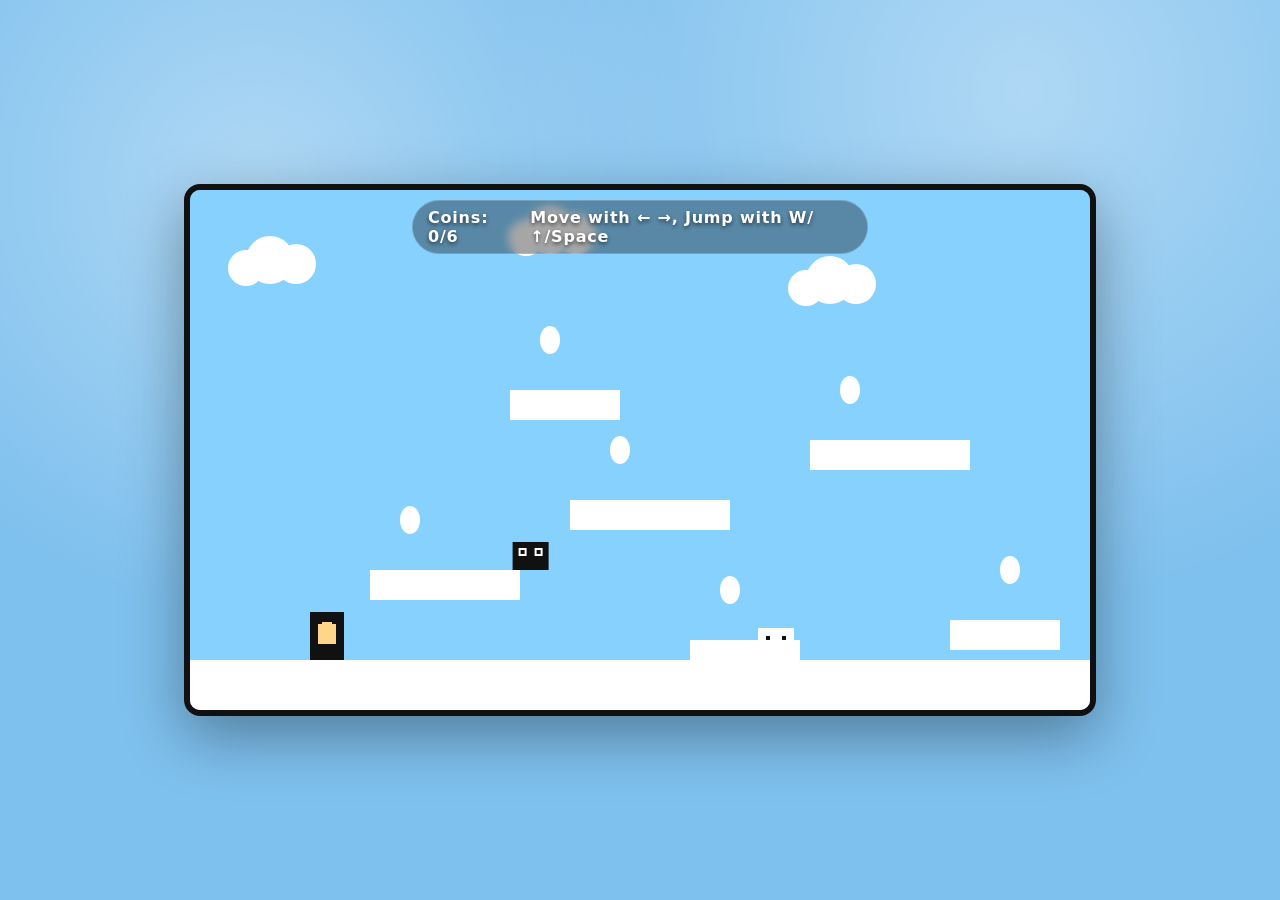
==== index.html @ 92fc93e7 "Add instructions for running platformer" ====
<!DOCTYPE html>
<html lang="en">
<head>
  <meta charset="UTF-8" />
  <meta name="viewport" content="width=device-width, initial-scale=1.0" />
  <title>Mini Mario Platformer</title>
  <style>
    :root {
      color-scheme: light dark;
      --sky: #7ec0ee;
      --ground: #8b5a2b;
      --grass: #70b62c;
      --brick: #c96a32;
      --coin: gold;
      --enemy: #c0392b;
      --player: #e67e22;
    }

    body {
      margin: 0;
      display: flex;
      align-items: center;
      justify-content: center;
      min-height: 100vh;
      background: radial-gradient(circle at 20% 20%, #ffffff60, transparent 35%),
        radial-gradient(circle at 80% 10%, #ffffff60, transparent 40%),
        var(--sky);
      font-family: "Segoe UI", system-ui, sans-serif;
      color: #1c1c1c;
    }

    #frame {
      box-shadow: 0 20px 60px rgba(0, 0, 0, 0.35);
      border: 6px solid #111;
      border-radius: 16px;
      overflow: hidden;
      background: linear-gradient(#7ec0ee 60%, #c5e9ff 100%);
    }

    canvas {
      display: block;
      background: transparent;
    }

    #hud {
      position: absolute;
      top: 16px;
      left: 50%;
      transform: translateX(-50%);
      display: flex;
      gap: 16px;
      background: rgba(0, 0, 0, 0.35);
      color: #fff;
      padding: 8px 16px;
      border-radius: 999px;
      font-weight: 700;
      letter-spacing: 0.05em;
      text-shadow: 0 2px 4px rgba(0, 0, 0, 0.6);
      backdrop-filter: blur(4px);
      box-shadow: inset 0 0 0 1px rgba(255, 255, 255, 0.2);
    }

    #wrapper {
      position: relative;
    }
  </style>
</head>
<body>
  <div id="wrapper">
    <div id="hud">
      <div id="coins">Coins: 0</div>
      <div id="status">Move with ← →, Jump with W/↑/Space</div>
    </div>
    <div id="frame">
      <canvas id="game" width="900" height="520" aria-label="Mini Mario game"></canvas>
    </div>
  </div>

  <script>
    const canvas = document.getElementById("game");
    const ctx = canvas.getContext("2d");
    const hudCoins = document.getElementById("coins");
    const hudStatus = document.getElementById("status");

    const GRAVITY = 0.5;
    const FRICTION = 0.8;
    const MOVE_SPEED = 0.7;
    const MAX_X_SPEED = 5;
    const JUMP_FORCE = 11;

    const keys = new Set();
    let gameOver = false;
    let victory = false;

    const player = {
      w: 34,
      h: 48,
      x: 120,
      y: 0,
      vx: 0,
      vy: 0,
      onGround: false,
    };

    function createLevel() {
      const platforms = [
        { x: 0, y: canvas.height - 50, w: canvas.width, h: 80, type: "ground" },
        { x: 180, y: 380, w: 150, h: 30, type: "platform" },
        { x: 380, y: 310, w: 160, h: 30, type: "platform" },
        { x: 620, y: 250, w: 160, h: 30, type: "platform" },
        { x: 760, y: 430, w: 110, h: 30, type: "platform" },
        { x: 500, y: 450, w: 110, h: 30, type: "platform" },
        { x: 320, y: 200, w: 110, h: 30, type: "platform" },
      ];

      const coins = [
        { x: 220, y: 330, r: 10, taken: false },
        { x: 430, y: 260, r: 10, taken: false },
        { x: 660, y: 200, r: 10, taken: false },
        { x: 820, y: 380, r: 10, taken: false },
        { x: 360, y: 150, r: 10, taken: false },
        { x: 540, y: 400, r: 10, taken: false },
      ];

      const enemies = [
        { x: 520, y: canvas.height - 82, w: 36, h: 28, vx: 1.2, range: [500, 720], alive: true },
        { x: 360, y: 352, w: 36, h: 28, vx: -1.1, range: [320, 470], alive: true },
      ];

      return { platforms, coins, enemies };
    }

    let level = createLevel();

    function resetPlayer() {
      player.x = 120;
      player.y = 120;
      player.vx = 0;
      player.vy = 0;
      player.onGround = false;
    }

    function resetGame() {
      level = createLevel();
      gameOver = false;
      victory = false;
      hudStatus.textContent = "Move with ← →, Jump with W/↑/Space";
      resetPlayer();
      updateCoins();
    }

    function updateCoins() {
      const collected = level.coins.filter((c) => c.taken).length;
      hudCoins.textContent = `Coins: ${collected}/${level.coins.length}`;
      if (collected === level.coins.length && !victory) {
        victory = true;
        hudStatus.textContent = "You collected all coins! Press Enter to replay.";
        gameOver = true;
      }
    }

    function rectsOverlap(a, b) {
      return a.x < b.x + b.w && a.x + a.w > b.x && a.y < b.y + b.h && a.y + a.h > b.y;
    }

    function handleInput() {
      if (gameOver) return;

      if (keys.has("ArrowLeft") || keys.has("a")) {
        player.vx -= MOVE_SPEED;
      }
      if (keys.has("ArrowRight") || keys.has("d")) {
        player.vx += MOVE_SPEED;
      }
      if ((keys.has("ArrowUp") || keys.has("w") || keys.has(" ")) && player.onGround) {
        player.vy = -JUMP_FORCE;
        player.onGround = false;
      }
    }

    function applyPhysics() {
      player.vx = Math.max(-MAX_X_SPEED, Math.min(MAX_X_SPEED, player.vx));
      player.vy += GRAVITY;

      let newX = player.x + player.vx;
      let newY = player.y + player.vy;

      player.onGround = false;

      // Horizontal collisions
      for (const plat of level.platforms) {
        if (newY + player.h > plat.y && newY < plat.y + plat.h) {
          if (player.vx > 0 && player.x + player.w <= plat.x && newX + player.w > plat.x) {
            newX = plat.x - player.w;
            player.vx = 0;
          }
          if (player.vx < 0 && player.x >= plat.x + plat.w && newX < plat.x + plat.w) {
            newX = plat.x + plat.w;
            player.vx = 0;
          }
        }
      }

      player.x = newX;

      // Vertical collisions
      for (const plat of level.platforms) {
        if (newX + player.w > plat.x && newX < plat.x + plat.w) {
          if (player.vy > 0 && player.y + player.h <= plat.y && newY + player.h > plat.y) {
            newY = plat.y - player.h;
            player.vy = 0;
            player.onGround = true;
          }
          if (player.vy < 0 && player.y >= plat.y + plat.h && newY < plat.y + plat.h) {
            newY = plat.y + plat.h;
            player.vy = 0.5;
          }
        }
      }

      player.y = newY;

      if (player.onGround) {
        player.vx *= FRICTION;
        if (Math.abs(player.vx) < 0.05) player.vx = 0;
      }

      // Death from falling
      if (player.y > canvas.height + 200) {
        endGame("You fell! Press Enter to restart.");
      }
    }

    function updateCoinsAndEnemies() {
      for (const coin of level.coins) {
        if (coin.taken) continue;
        const coinBox = { x: coin.x - coin.r, y: coin.y - coin.r, w: coin.r * 2, h: coin.r * 2 };
        if (rectsOverlap(player, coinBox)) {
          coin.taken = true;
          updateCoins();
        }
      }

      for (const enemy of level.enemies) {
        if (!enemy.alive) continue;
        enemy.x += enemy.vx;
        if (enemy.x < enemy.range[0] || enemy.x + enemy.w > enemy.range[1]) {
          enemy.vx *= -1;
        }

        const enemyBox = { x: enemy.x, y: enemy.y, w: enemy.w, h: enemy.h };
        if (rectsOverlap(player, enemyBox)) {
          if (player.vy > 1 && player.y + player.h - enemy.y < 14) {
            enemy.alive = false;
            player.vy = -9;
          } else {
            endGame("Stomped by a Goomba! Press Enter to restart.");
          }
        }
      }
    }

    function endGame(message) {
      if (!gameOver) {
        gameOver = true;
        hudStatus.textContent = message;
      }
    }

    function drawBackground() {
      ctx.fillStyle = "#87d1ff";
      ctx.fillRect(0, 0, canvas.width, canvas.height);

      // Clouds
      const clouds = [
        { x: 80, y: 70 },
        { x: 360, y: 40 },
        { x: 640, y: 90 },
      ];
      ctx.fillStyle = "#fff";
      clouds.forEach(({ x, y }) => {
        ctx.beginPath();
        ctx.arc(x, y, 24, 0, Math.PI * 2);
        ctx.arc(x + 26, y + 4, 20, 0, Math.PI * 2);
        ctx.arc(x - 24, y + 8, 18, 0, Math.PI * 2);
        ctx.fill();
      });
    }

    function drawPlatforms() {
      level.platforms.forEach((p) => {
        ctx.fillStyle = p.type === "ground" ? "var(--ground)" : "var(--brick)";
        ctx.fillRect(p.x, p.y, p.w, p.h);
        if (p.type === "ground") {
          ctx.fillStyle = "var(--grass)";
          ctx.fillRect(p.x, p.y, p.w, 12);
        }
      });
    }

    function drawCoins() {
      level.coins.forEach((c) => {
        if (c.taken) return;
        ctx.fillStyle = "var(--coin)";
        ctx.beginPath();
        ctx.ellipse(c.x, c.y, c.r, c.r * 1.4, 0, 0, Math.PI * 2);
        ctx.fill();
        ctx.strokeStyle = "#fefefe";
        ctx.lineWidth = 2;
        ctx.beginPath();
        ctx.arc(c.x, c.y, c.r * 0.5, 0, Math.PI * 2);
        ctx.stroke();
      });
    }

    function drawEnemies() {
      level.enemies.forEach((e) => {
        if (!e.alive) return;
        ctx.fillStyle = "var(--enemy)";
        ctx.fillRect(e.x, e.y, e.w, e.h);
        ctx.fillStyle = "#fff";
        ctx.fillRect(e.x + 6, e.y + 6, 8, 8);
        ctx.fillRect(e.x + e.w - 14, e.y + 6, 8, 8);
        ctx.fillStyle = "#111";
        ctx.fillRect(e.x + 8, e.y + 8, 4, 4);
        ctx.fillRect(e.x + e.w - 12, e.y + 8, 4, 4);
      });
    }

    function drawPlayer() {
      ctx.fillStyle = "var(--player)";
      ctx.fillRect(player.x, player.y, player.w, player.h);
      ctx.fillStyle = "#ffd58a";
      ctx.fillRect(player.x + 8, player.y + 10, player.w - 16, player.h - 26);
      ctx.fillStyle = "#111";
      ctx.fillRect(player.x + 6, player.y + 6, 6, 6);
      ctx.fillRect(player.x + player.w - 12, player.y + 6, 6, 6);
      ctx.fillRect(player.x + 10, player.y + player.h - 8, player.w - 20, 6);
    }

    function drawGame() {
      drawBackground();
      drawPlatforms();
      drawCoins();
      drawEnemies();
      drawPlayer();

      if (gameOver) {
        ctx.fillStyle = "rgba(0, 0, 0, 0.65)";
        ctx.fillRect(0, 0, canvas.width, canvas.height);
        ctx.fillStyle = "#fff";
        ctx.font = "32px 'Press Start 2P', 'Segoe UI', sans-serif";
        ctx.textAlign = "center";
        ctx.fillText(victory ? "You win!" : "Game Over", canvas.width / 2, canvas.height / 2 - 10);
        ctx.font = "20px 'Segoe UI', sans-serif";
        ctx.fillText("Press Enter to restart", canvas.width / 2, canvas.height / 2 + 24);
      }
    }

    function update() {
      handleInput();
      applyPhysics();
      updateCoinsAndEnemies();
      drawGame();
      requestAnimationFrame(update);
    }

    function bindControls() {
      window.addEventListener("keydown", (e) => {
        keys.add(e.key);
        if (e.key === "Enter" && gameOver) {
          resetGame();
        }
      });
      window.addEventListener("keyup", (e) => keys.delete(e.key));
    }

    // Initialize
    bindControls();
    resetGame();
    requestAnimationFrame(update);
  </script>
</body>
</html>
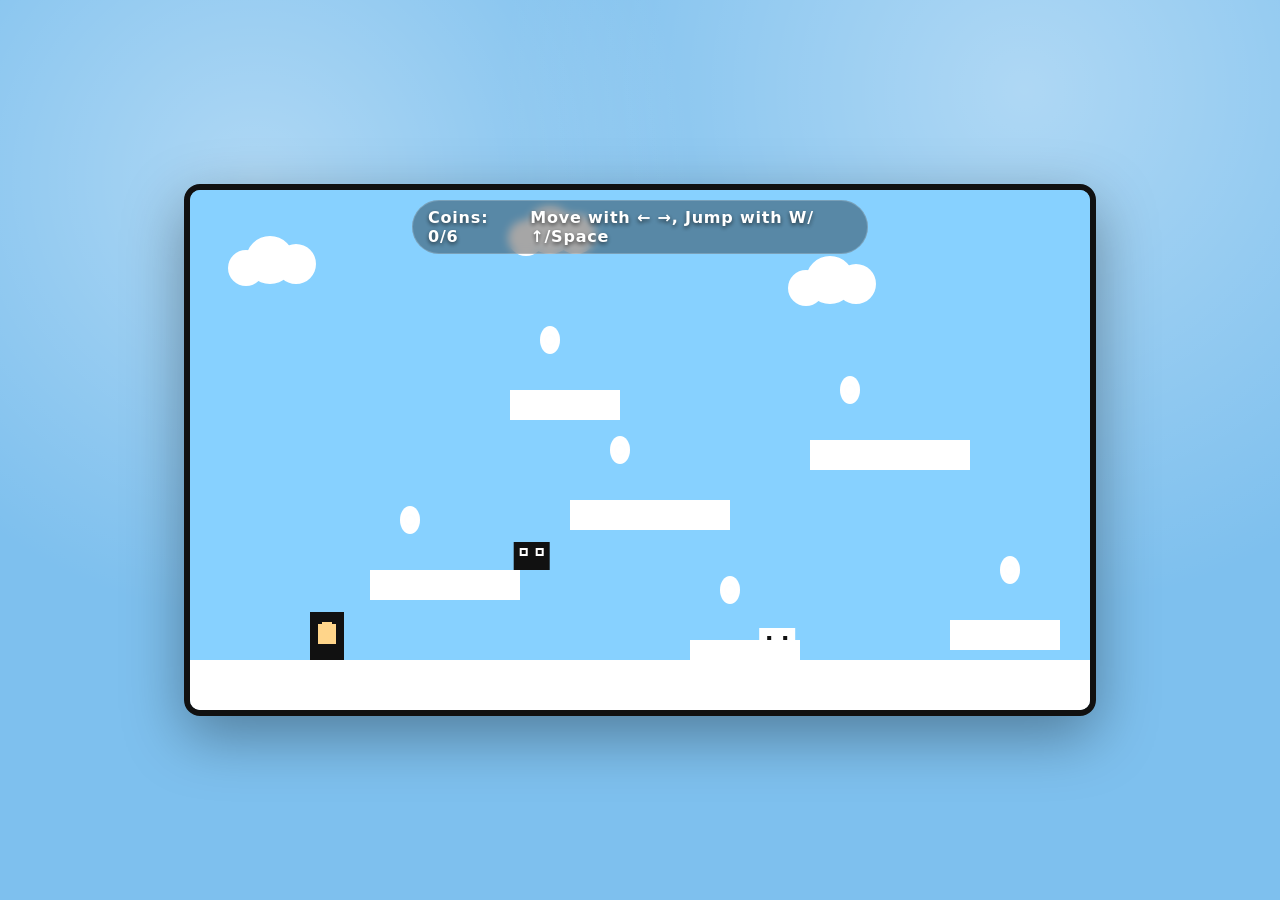
==== commit 1499e038: "Add automatic respawn after death" ====
--- a/index.html
+++ b/index.html
@@ -91,6 +91,9 @@
     const keys = new Set();
     let gameOver = false;
     let victory = false;
+    let respawnTimeout = null;
+    let overlayText = "";
+    let overlaySubtext = "";
 
     const player = {
       w: 34,
@@ -141,9 +144,15 @@
     }
 
     function resetGame() {
+      if (respawnTimeout) {
+        clearTimeout(respawnTimeout);
+        respawnTimeout = null;
+      }
       level = createLevel();
       gameOver = false;
       victory = false;
+      overlayText = "";
+      overlaySubtext = "";
       hudStatus.textContent = "Move with ← →, Jump with W/↑/Space";
       resetPlayer();
       updateCoins();
@@ -155,6 +164,8 @@
       if (collected === level.coins.length && !victory) {
         victory = true;
         hudStatus.textContent = "You collected all coins! Press Enter to replay.";
+        overlayText = "You win!";
+        overlaySubtext = "Press Enter to restart";
         gameOver = true;
       }
     }
@@ -227,7 +238,7 @@
 
       // Death from falling
       if (player.y > canvas.height + 200) {
-        endGame("You fell! Press Enter to restart.");
+        endGame("You fell! Respawning...", { autoRestart: true });
       }
     }
 
@@ -254,16 +265,26 @@
             enemy.alive = false;
             player.vy = -9;
           } else {
-            endGame("Stomped by a Goomba! Press Enter to restart.");
+            endGame("Stomped by a Goomba! Respawning...", { autoRestart: true });
           }
         }
       }
     }
 
-    function endGame(message) {
+    function endGame(message, { autoRestart = false } = {}) {
       if (!gameOver) {
         gameOver = true;
         hudStatus.textContent = message;
+        overlayText = victory ? "You win!" : message;
+        overlaySubtext = autoRestart
+          ? "Respawning shortly..."
+          : "Press Enter to restart";
+
+        if (autoRestart) {
+          respawnTimeout = setTimeout(() => {
+            resetGame();
+          }, 1400);
+        }
       }
     }
 
@@ -351,9 +372,9 @@
         ctx.fillStyle = "#fff";
         ctx.font = "32px 'Press Start 2P', 'Segoe UI', sans-serif";
         ctx.textAlign = "center";
-        ctx.fillText(victory ? "You win!" : "Game Over", canvas.width / 2, canvas.height / 2 - 10);
+        ctx.fillText(overlayText || (victory ? "You win!" : "Game Over"), canvas.width / 2, canvas.height / 2 - 10);
         ctx.font = "20px 'Segoe UI', sans-serif";
-        ctx.fillText("Press Enter to restart", canvas.width / 2, canvas.height / 2 + 24);
+        ctx.fillText(overlaySubtext || "Press Enter to restart", canvas.width / 2, canvas.height / 2 + 24);
       }
     }
 
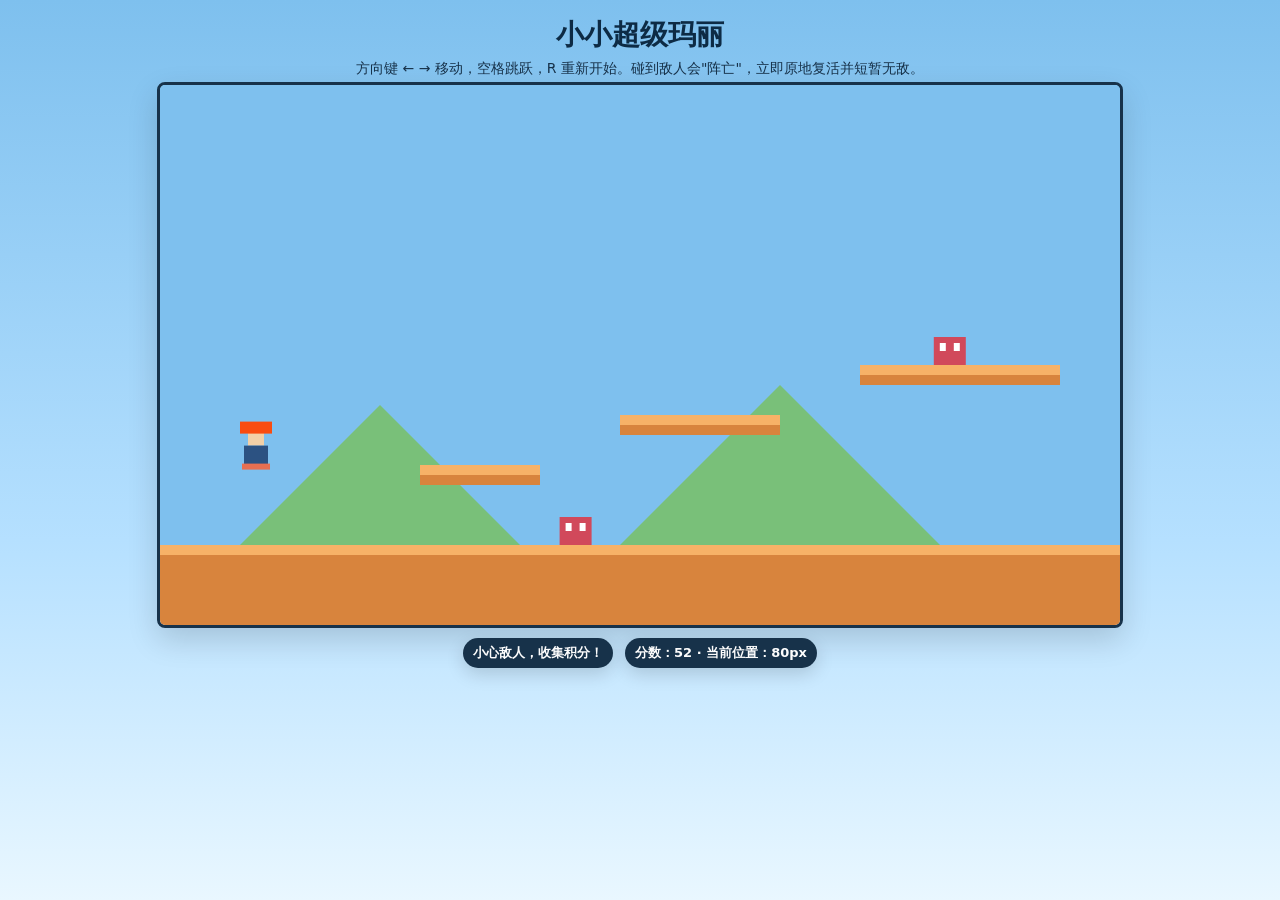
==== commit 8ef2dfe0: "Add playable Mario-style HTML game" ====
--- a/index.html
+++ b/index.html
@@ -1,405 +1,322 @@
 <!DOCTYPE html>
-<html lang="en">
+<html lang="zh-CN">
 <head>
   <meta charset="UTF-8" />
   <meta name="viewport" content="width=device-width, initial-scale=1.0" />
-  <title>Mini Mario Platformer</title>
+  <title>小小超级玛丽</title>
   <style>
-    :root {
-      color-scheme: light dark;
-      --sky: #7ec0ee;
-      --ground: #8b5a2b;
-      --grass: #70b62c;
-      --brick: #c96a32;
-      --coin: gold;
-      --enemy: #c0392b;
-      --player: #e67e22;
+    * {
+      box-sizing: border-box;
     }
 
     body {
       margin: 0;
       display: flex;
+      flex-direction: column;
       align-items: center;
-      justify-content: center;
+      background: linear-gradient(#7ec0ee 0%, #b5e0ff 60%, #e9f7ff 100%);
+      font-family: "Segoe UI", system-ui, -apple-system, sans-serif;
+      color: #0d2b45;
       min-height: 100vh;
-      background: radial-gradient(circle at 20% 20%, #ffffff60, transparent 35%),
-        radial-gradient(circle at 80% 10%, #ffffff60, transparent 40%),
-        var(--sky);
-      font-family: "Segoe UI", system-ui, sans-serif;
-      color: #1c1c1c;
-    }
-
-    #frame {
-      box-shadow: 0 20px 60px rgba(0, 0, 0, 0.35);
-      border: 6px solid #111;
-      border-radius: 16px;
-      overflow: hidden;
-      background: linear-gradient(#7ec0ee 60%, #c5e9ff 100%);
+      user-select: none;
+    }
+
+    header {
+      text-align: center;
+      padding: 16px 12px 4px;
+    }
+
+    h1 {
+      margin: 0;
+      font-size: 28px;
+    }
+
+    p {
+      margin: 6px 0 0;
+      font-size: 14px;
+      color: #17324a;
     }
 
     canvas {
-      display: block;
-      background: transparent;
-    }
-
-    #hud {
-      position: absolute;
-      top: 16px;
-      left: 50%;
-      transform: translateX(-50%);
+      border: 3px solid #17324a;
+      border-radius: 8px;
+      background: linear-gradient(#8ad5ff 0%, #b8ecff 60%, #d4f6ff 100%);
+      box-shadow: 0 12px 30px rgba(0, 0, 0, 0.15);
+      image-rendering: pixelated;
+    }
+
+    .hud {
+      margin-top: 10px;
       display: flex;
-      gap: 16px;
-      background: rgba(0, 0, 0, 0.35);
-      color: #fff;
-      padding: 8px 16px;
+      gap: 12px;
+      align-items: center;
+      font-weight: 600;
+    }
+
+    .pill {
+      background: #17324a;
+      color: #fdfdfd;
+      padding: 6px 10px;
       border-radius: 999px;
-      font-weight: 700;
-      letter-spacing: 0.05em;
-      text-shadow: 0 2px 4px rgba(0, 0, 0, 0.6);
-      backdrop-filter: blur(4px);
-      box-shadow: inset 0 0 0 1px rgba(255, 255, 255, 0.2);
-    }
-
-    #wrapper {
-      position: relative;
+      font-size: 13px;
+      box-shadow: 0 6px 18px rgba(0, 0, 0, 0.15);
     }
   </style>
 </head>
 <body>
-  <div id="wrapper">
-    <div id="hud">
-      <div id="coins">Coins: 0</div>
-      <div id="status">Move with ← →, Jump with W/↑/Space</div>
-    </div>
-    <div id="frame">
-      <canvas id="game" width="900" height="520" aria-label="Mini Mario game"></canvas>
-    </div>
+  <header>
+    <h1>小小超级玛丽</h1>
+    <p>方向键 ← → 移动，空格跳跃，R 重新开始。碰到敌人会"阵亡"，立即原地复活并短暂无敌。</p>
+  </header>
+  <canvas id="game" width="960" height="540"></canvas>
+  <div class="hud">
+    <span class="pill" id="status">准备冒险</span>
+    <span class="pill" id="stats">分数：0 · 关卡长度：无限循环</span>
   </div>
 
   <script>
     const canvas = document.getElementById("game");
     const ctx = canvas.getContext("2d");
-    const hudCoins = document.getElementById("coins");
-    const hudStatus = document.getElementById("status");
-
-    const GRAVITY = 0.5;
-    const FRICTION = 0.8;
-    const MOVE_SPEED = 0.7;
-    const MAX_X_SPEED = 5;
-    const JUMP_FORCE = 11;
-
-    const keys = new Set();
-    let gameOver = false;
-    let victory = false;
-    let respawnTimeout = null;
-    let overlayText = "";
-    let overlaySubtext = "";
+    const statusEl = document.getElementById("status");
+    const statsEl = document.getElementById("stats");
+
+    const keys = { left: false, right: false, jump: false, restart: false };
+    document.addEventListener("keydown", (e) => {
+      if (["ArrowLeft", "a", "A"].includes(e.key)) keys.left = true;
+      if (["ArrowRight", "d", "D"].includes(e.key)) keys.right = true;
+      if (e.code === "Space" || e.key === "w" || e.key === "W" || e.key === "ArrowUp") keys.jump = true;
+      if (e.key === "r" || e.key === "R") keys.restart = true;
+    });
+    document.addEventListener("keyup", (e) => {
+      if (["ArrowLeft", "a", "A"].includes(e.key)) keys.left = false;
+      if (["ArrowRight", "d", "D"].includes(e.key)) keys.right = false;
+      if (e.code === "Space" || e.key === "w" || e.key === "W" || e.key === "ArrowUp") keys.jump = false;
+      if (e.key === "r" || e.key === "R") keys.restart = false;
+    });
+
+    const GRAVITY = 0.6;
+    const FRICTION = 0.82;
+    const MOVE_SPEED = 4;
+    const JUMP_FORCE = 12.5;
+    const INVULNERABLE_TIME = 1200; // ms
 
     const player = {
-      w: 34,
+      x: 80,
+      y: 0,
+      w: 32,
       h: 48,
-      x: 120,
-      y: 0,
       vx: 0,
       vy: 0,
       onGround: false,
+      lastSafeX: 80,
+      lastSafeY: 0,
+      invulnerableUntil: 0,
+      score: 0,
     };
 
-    function createLevel() {
-      const platforms = [
-        { x: 0, y: canvas.height - 50, w: canvas.width, h: 80, type: "ground" },
-        { x: 180, y: 380, w: 150, h: 30, type: "platform" },
-        { x: 380, y: 310, w: 160, h: 30, type: "platform" },
-        { x: 620, y: 250, w: 160, h: 30, type: "platform" },
-        { x: 760, y: 430, w: 110, h: 30, type: "platform" },
-        { x: 500, y: 450, w: 110, h: 30, type: "platform" },
-        { x: 320, y: 200, w: 110, h: 30, type: "platform" },
-      ];
-
-      const coins = [
-        { x: 220, y: 330, r: 10, taken: false },
-        { x: 430, y: 260, r: 10, taken: false },
-        { x: 660, y: 200, r: 10, taken: false },
-        { x: 820, y: 380, r: 10, taken: false },
-        { x: 360, y: 150, r: 10, taken: false },
-        { x: 540, y: 400, r: 10, taken: false },
-      ];
-
-      const enemies = [
-        { x: 520, y: canvas.height - 82, w: 36, h: 28, vx: 1.2, range: [500, 720], alive: true },
-        { x: 360, y: 352, w: 36, h: 28, vx: -1.1, range: [320, 470], alive: true },
-      ];
-
-      return { platforms, coins, enemies };
-    }
-
-    let level = createLevel();
-
-    function resetPlayer() {
-      player.x = 120;
-      player.y = 120;
+    const camera = { x: 0 };
+
+    const platforms = [
+      { x: 0, y: 460, w: 2000, h: 80 },
+      { x: 260, y: 380, w: 120, h: 20 },
+      { x: 460, y: 330, w: 160, h: 20 },
+      { x: 700, y: 280, w: 200, h: 20 },
+      { x: 980, y: 350, w: 180, h: 20 },
+      { x: 1280, y: 320, w: 140, h: 20 },
+      { x: 1520, y: 420, w: 120, h: 20 },
+    ];
+
+    const enemies = [
+      { x: 360, y: 432, w: 32, h: 28, vx: 1.2, range: [320, 520] },
+      { x: 820, y: 252, w: 32, h: 28, vx: -1.4, range: [700, 900] },
+      { x: 1360, y: 292, w: 32, h: 28, vx: 1.6, range: [1280, 1420] },
+    ];
+
+    function resetGame() {
+      player.x = 80;
+      player.y = 0;
       player.vx = 0;
       player.vy = 0;
-      player.onGround = false;
-    }
-
-    function resetGame() {
-      if (respawnTimeout) {
-        clearTimeout(respawnTimeout);
-        respawnTimeout = null;
-      }
-      level = createLevel();
-      gameOver = false;
-      victory = false;
-      overlayText = "";
-      overlaySubtext = "";
-      hudStatus.textContent = "Move with ← →, Jump with W/↑/Space";
-      resetPlayer();
-      updateCoins();
-    }
-
-    function updateCoins() {
-      const collected = level.coins.filter((c) => c.taken).length;
-      hudCoins.textContent = `Coins: ${collected}/${level.coins.length}`;
-      if (collected === level.coins.length && !victory) {
-        victory = true;
-        hudStatus.textContent = "You collected all coins! Press Enter to replay.";
-        overlayText = "You win!";
-        overlaySubtext = "Press Enter to restart";
-        gameOver = true;
-      }
-    }
-
-    function rectsOverlap(a, b) {
+      player.score = 0;
+      player.invulnerableUntil = 0;
+      camera.x = 0;
+      statusEl.textContent = "重新开始！前进，顶蘑菇！";
+    }
+
+    function rectsIntersect(a, b) {
       return a.x < b.x + b.w && a.x + a.w > b.x && a.y < b.y + b.h && a.y + a.h > b.y;
     }
 
-    function handleInput() {
-      if (gameOver) return;
-
-      if (keys.has("ArrowLeft") || keys.has("a")) {
-        player.vx -= MOVE_SPEED;
-      }
-      if (keys.has("ArrowRight") || keys.has("d")) {
-        player.vx += MOVE_SPEED;
-      }
-      if ((keys.has("ArrowUp") || keys.has("w") || keys.has(" ")) && player.onGround) {
+    function killPlayer(reason) {
+      const now = performance.now();
+      if (now < player.invulnerableUntil) return;
+
+      const deathX = player.x;
+      const deathY = player.y;
+      player.invulnerableUntil = now + INVULNERABLE_TIME;
+      statusEl.textContent = `阵亡（${reason}），原地复活！`;
+
+      // 原地复活：把角色放回死亡位置附近，并赋予短暂无敌，避免连环击中
+      player.x = deathX;
+      player.y = deathY - 6;
+      player.vx = 0;
+      player.vy = -2;
+    }
+
+    function update(dt) {
+      if (keys.restart) resetGame();
+
+      const now = performance.now();
+      const isInvul = now < player.invulnerableUntil;
+
+      // 输入
+      if (keys.left) player.vx = Math.max(player.vx - 0.6, -MOVE_SPEED);
+      if (keys.right) player.vx = Math.min(player.vx + 0.6, MOVE_SPEED);
+      if (!keys.left && !keys.right) player.vx *= FRICTION;
+
+      // 跳跃
+      if (keys.jump && player.onGround) {
         player.vy = -JUMP_FORCE;
         player.onGround = false;
       }
-    }
-
-    function applyPhysics() {
-      player.vx = Math.max(-MAX_X_SPEED, Math.min(MAX_X_SPEED, player.vx));
+
+      // 重力与移动
       player.vy += GRAVITY;
-
-      let newX = player.x + player.vx;
-      let newY = player.y + player.vy;
-
+      player.x += player.vx;
+
+      // 水平碰撞
+      for (const p of platforms) {
+        if (rectsIntersect(player, p)) {
+          if (player.vx > 0) player.x = p.x - player.w; // right hit
+          else if (player.vx < 0) player.x = p.x + p.w;
+          player.vx = 0;
+        }
+      }
+
+      // 垂直移动与碰撞
+      player.y += player.vy;
       player.onGround = false;
-
-      // Horizontal collisions
-      for (const plat of level.platforms) {
-        if (newY + player.h > plat.y && newY < plat.y + plat.h) {
-          if (player.vx > 0 && player.x + player.w <= plat.x && newX + player.w > plat.x) {
-            newX = plat.x - player.w;
-            player.vx = 0;
+      for (const p of platforms) {
+        if (rectsIntersect(player, p)) {
+          if (player.vy > 0) {
+            player.y = p.y - player.h;
+            player.onGround = true;
+            player.lastSafeX = player.x;
+            player.lastSafeY = player.y;
+          } else if (player.vy < 0) {
+            player.y = p.y + p.h;
           }
-          if (player.vx < 0 && player.x >= plat.x + plat.w && newX < plat.x + plat.w) {
-            newX = plat.x + plat.w;
-            player.vx = 0;
-          }
+          player.vy = 0;
         }
       }
 
-      player.x = newX;
-
-      // Vertical collisions
-      for (const plat of level.platforms) {
-        if (newX + player.w > plat.x && newX < plat.x + plat.w) {
-          if (player.vy > 0 && player.y + player.h <= plat.y && newY + player.h > plat.y) {
-            newY = plat.y - player.h;
-            player.vy = 0;
-            player.onGround = true;
-          }
-          if (player.vy < 0 && player.y >= plat.y + plat.h && newY < plat.y + plat.h) {
-            newY = plat.y + plat.h;
-            player.vy = 0.5;
-          }
+      // 敌人移动与碰撞
+      for (const e of enemies) {
+        e.x += e.vx;
+        if (e.x < e.range[0] || e.x + e.w > e.range[1]) {
+          e.vx *= -1;
         }
-      }
-
-      player.y = newY;
-
-      if (player.onGround) {
-        player.vx *= FRICTION;
-        if (Math.abs(player.vx) < 0.05) player.vx = 0;
-      }
-
-      // Death from falling
+        if (rectsIntersect(player, e) && !isInvul) {
+          killPlayer("被敌人撞到");
+        }
+      }
+
+      // 掉出地图
       if (player.y > canvas.height + 200) {
-        endGame("You fell! Respawning...", { autoRestart: true });
-      }
-    }
-
-    function updateCoinsAndEnemies() {
-      for (const coin of level.coins) {
-        if (coin.taken) continue;
-        const coinBox = { x: coin.x - coin.r, y: coin.y - coin.r, w: coin.r * 2, h: coin.r * 2 };
-        if (rectsOverlap(player, coinBox)) {
-          coin.taken = true;
-          updateCoins();
-        }
-      }
-
-      for (const enemy of level.enemies) {
-        if (!enemy.alive) continue;
-        enemy.x += enemy.vx;
-        if (enemy.x < enemy.range[0] || enemy.x + enemy.w > enemy.range[1]) {
-          enemy.vx *= -1;
-        }
-
-        const enemyBox = { x: enemy.x, y: enemy.y, w: enemy.w, h: enemy.h };
-        if (rectsOverlap(player, enemyBox)) {
-          if (player.vy > 1 && player.y + player.h - enemy.y < 14) {
-            enemy.alive = false;
-            player.vy = -9;
-          } else {
-            endGame("Stomped by a Goomba! Respawning...", { autoRestart: true });
-          }
-        }
-      }
-    }
-
-    function endGame(message, { autoRestart = false } = {}) {
-      if (!gameOver) {
-        gameOver = true;
-        hudStatus.textContent = message;
-        overlayText = victory ? "You win!" : message;
-        overlaySubtext = autoRestart
-          ? "Respawning shortly..."
-          : "Press Enter to restart";
-
-        if (autoRestart) {
-          respawnTimeout = setTimeout(() => {
-            resetGame();
-          }, 1400);
-        }
-      }
+        player.x = player.lastSafeX;
+        player.y = player.lastSafeY;
+        player.vx = 0;
+        player.vy = 0;
+        killPlayer("掉下悬崖");
+      }
+
+      // 累计分数（随时间和前进距离）
+      player.score += dt * 0.04 + Math.max(0, player.x - camera.x) * 0.0004;
+
+      // 简单相机：让角色保持画面中线偏左
+      camera.x = Math.max(0, player.x - canvas.width * 0.35);
+
+      statusEl.textContent = isInvul ? "短暂无敌中，继续前进！" : "小心敌人，收集积分！";
+      statsEl.textContent = `分数：${player.score.toFixed(0)} · 当前位置：${Math.floor(player.x)}px`;
     }
 
     function drawBackground() {
-      ctx.fillStyle = "#87d1ff";
+      ctx.fillStyle = "#7ec0ee";
       ctx.fillRect(0, 0, canvas.width, canvas.height);
 
-      // Clouds
-      const clouds = [
-        { x: 80, y: 70 },
-        { x: 360, y: 40 },
-        { x: 640, y: 90 },
-      ];
-      ctx.fillStyle = "#fff";
-      clouds.forEach(({ x, y }) => {
-        ctx.beginPath();
-        ctx.arc(x, y, 24, 0, Math.PI * 2);
-        ctx.arc(x + 26, y + 4, 20, 0, Math.PI * 2);
-        ctx.arc(x - 24, y + 8, 18, 0, Math.PI * 2);
-        ctx.fill();
-      });
+      // 远景小山
+      ctx.fillStyle = "#79c079";
+      ctx.beginPath();
+      ctx.moveTo(0 - camera.x * 0.2, canvas.height);
+      ctx.lineTo(220 - camera.x * 0.2, 320);
+      ctx.lineTo(440 - camera.x * 0.2, canvas.height);
+      ctx.closePath();
+      ctx.fill();
+
+      ctx.beginPath();
+      ctx.moveTo(380 - camera.x * 0.1, canvas.height);
+      ctx.lineTo(620 - camera.x * 0.1, 300);
+      ctx.lineTo(860 - camera.x * 0.1, canvas.height);
+      ctx.closePath();
+      ctx.fill();
     }
 
     function drawPlatforms() {
-      level.platforms.forEach((p) => {
-        ctx.fillStyle = p.type === "ground" ? "var(--ground)" : "var(--brick)";
-        ctx.fillRect(p.x, p.y, p.w, p.h);
-        if (p.type === "ground") {
-          ctx.fillStyle = "var(--grass)";
-          ctx.fillRect(p.x, p.y, p.w, 12);
-        }
-      });
-    }
-
-    function drawCoins() {
-      level.coins.forEach((c) => {
-        if (c.taken) return;
-        ctx.fillStyle = "var(--coin)";
-        ctx.beginPath();
-        ctx.ellipse(c.x, c.y, c.r, c.r * 1.4, 0, 0, Math.PI * 2);
-        ctx.fill();
-        ctx.strokeStyle = "#fefefe";
-        ctx.lineWidth = 2;
-        ctx.beginPath();
-        ctx.arc(c.x, c.y, c.r * 0.5, 0, Math.PI * 2);
-        ctx.stroke();
-      });
+      for (const p of platforms) {
+        ctx.fillStyle = "#d8843d";
+        ctx.fillRect(p.x - camera.x, p.y, p.w, p.h);
+        ctx.fillStyle = "#f7b267";
+        ctx.fillRect(p.x - camera.x, p.y, p.w, 10);
+      }
     }
 
     function drawEnemies() {
-      level.enemies.forEach((e) => {
-        if (!e.alive) return;
-        ctx.fillStyle = "var(--enemy)";
-        ctx.fillRect(e.x, e.y, e.w, e.h);
+      for (const e of enemies) {
+        ctx.fillStyle = "#d1495b";
+        ctx.fillRect(e.x - camera.x, e.y, e.w, e.h);
         ctx.fillStyle = "#fff";
-        ctx.fillRect(e.x + 6, e.y + 6, 8, 8);
-        ctx.fillRect(e.x + e.w - 14, e.y + 6, 8, 8);
-        ctx.fillStyle = "#111";
-        ctx.fillRect(e.x + 8, e.y + 8, 4, 4);
-        ctx.fillRect(e.x + e.w - 12, e.y + 8, 4, 4);
-      });
+        ctx.fillRect(e.x - camera.x + 6, e.y + 6, 6, 8);
+        ctx.fillRect(e.x - camera.x + 20, e.y + 6, 6, 8);
+      }
     }
 
     function drawPlayer() {
-      ctx.fillStyle = "var(--player)";
-      ctx.fillRect(player.x, player.y, player.w, player.h);
-      ctx.fillStyle = "#ffd58a";
-      ctx.fillRect(player.x + 8, player.y + 10, player.w - 16, player.h - 26);
-      ctx.fillStyle = "#111";
-      ctx.fillRect(player.x + 6, player.y + 6, 6, 6);
-      ctx.fillRect(player.x + player.w - 12, player.y + 6, 6, 6);
-      ctx.fillRect(player.x + 10, player.y + player.h - 8, player.w - 20, 6);
-    }
-
-    function drawGame() {
+      const now = performance.now();
+      const isInvul = now < player.invulnerableUntil;
+      ctx.save();
+      ctx.translate(player.x - camera.x, player.y);
+      if (isInvul) {
+        ctx.globalAlpha = 0.6 + Math.sin(now * 0.02) * 0.2;
+      }
+
+      ctx.fillStyle = "#f2d0a7";
+      ctx.fillRect(8, 8, 16, 16);
+      ctx.fillStyle = "#2c5282";
+      ctx.fillRect(4, 24, 24, 20);
+      ctx.fillStyle = "#f94c10";
+      ctx.fillRect(0, 0, 32, 12);
+      ctx.fillStyle = "#e76f51";
+      ctx.fillRect(2, 42, 28, 6);
+      ctx.restore();
+    }
+
+    let lastTime = performance.now();
+    function loop() {
+      const now = performance.now();
+      const dt = now - lastTime;
+      lastTime = now;
+
+      update(dt);
+      ctx.clearRect(0, 0, canvas.width, canvas.height);
       drawBackground();
       drawPlatforms();
-      drawCoins();
       drawEnemies();
       drawPlayer();
 
-      if (gameOver) {
-        ctx.fillStyle = "rgba(0, 0, 0, 0.65)";
-        ctx.fillRect(0, 0, canvas.width, canvas.height);
-        ctx.fillStyle = "#fff";
-        ctx.font = "32px 'Press Start 2P', 'Segoe UI', sans-serif";
-        ctx.textAlign = "center";
-        ctx.fillText(overlayText || (victory ? "You win!" : "Game Over"), canvas.width / 2, canvas.height / 2 - 10);
-        ctx.font = "20px 'Segoe UI', sans-serif";
-        ctx.fillText(overlaySubtext || "Press Enter to restart", canvas.width / 2, canvas.height / 2 + 24);
-      }
-    }
-
-    function update() {
-      handleInput();
-      applyPhysics();
-      updateCoinsAndEnemies();
-      drawGame();
-      requestAnimationFrame(update);
-    }
-
-    function bindControls() {
-      window.addEventListener("keydown", (e) => {
-        keys.add(e.key);
-        if (e.key === "Enter" && gameOver) {
-          resetGame();
-        }
-      });
-      window.addEventListener("keyup", (e) => keys.delete(e.key));
-    }
-
-    // Initialize
-    bindControls();
-    resetGame();
-    requestAnimationFrame(update);
+      requestAnimationFrame(loop);
+    }
+
+    loop();
   </script>
 </body>
 </html>
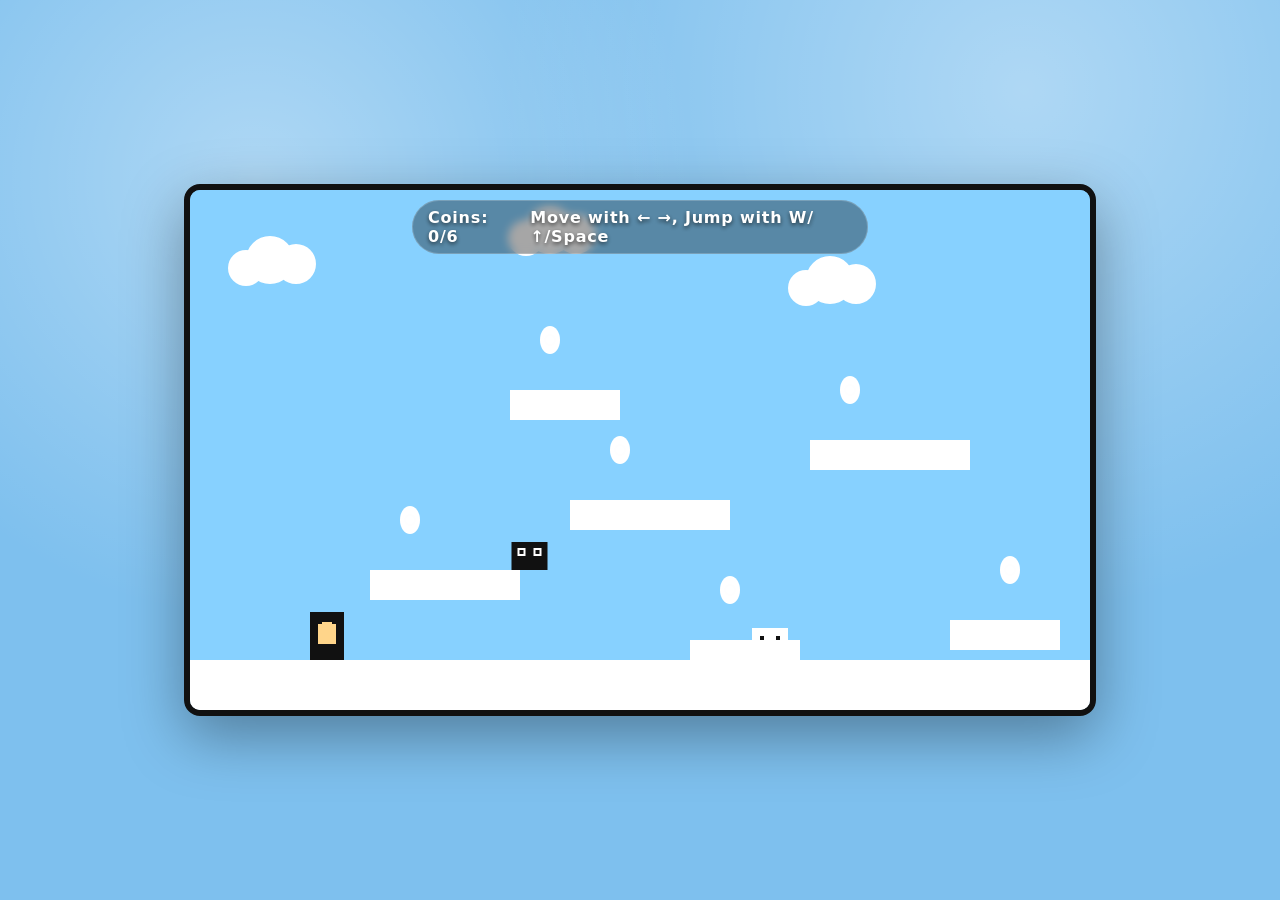
==== commit ac65ce3e: "Merge 1499e03805f08dae8fac6ecf921073ae0cd46c29 into 10c0b71c3377aaf7719d246b0d918f8ba3989993" ====
--- a/index.html
+++ b/index.html
@@ -1,322 +1,405 @@
 <!DOCTYPE html>
-<html lang="zh-CN">
+<html lang="en">
 <head>
   <meta charset="UTF-8" />
   <meta name="viewport" content="width=device-width, initial-scale=1.0" />
-  <title>小小超级玛丽</title>
+  <title>Mini Mario Platformer</title>
   <style>
-    * {
-      box-sizing: border-box;
+    :root {
+      color-scheme: light dark;
+      --sky: #7ec0ee;
+      --ground: #8b5a2b;
+      --grass: #70b62c;
+      --brick: #c96a32;
+      --coin: gold;
+      --enemy: #c0392b;
+      --player: #e67e22;
     }
 
     body {
       margin: 0;
       display: flex;
-      flex-direction: column;
       align-items: center;
-      background: linear-gradient(#7ec0ee 0%, #b5e0ff 60%, #e9f7ff 100%);
-      font-family: "Segoe UI", system-ui, -apple-system, sans-serif;
-      color: #0d2b45;
+      justify-content: center;
       min-height: 100vh;
-      user-select: none;
-    }
-
-    header {
-      text-align: center;
-      padding: 16px 12px 4px;
-    }
-
-    h1 {
-      margin: 0;
-      font-size: 28px;
-    }
-
-    p {
-      margin: 6px 0 0;
-      font-size: 14px;
-      color: #17324a;
+      background: radial-gradient(circle at 20% 20%, #ffffff60, transparent 35%),
+        radial-gradient(circle at 80% 10%, #ffffff60, transparent 40%),
+        var(--sky);
+      font-family: "Segoe UI", system-ui, sans-serif;
+      color: #1c1c1c;
+    }
+
+    #frame {
+      box-shadow: 0 20px 60px rgba(0, 0, 0, 0.35);
+      border: 6px solid #111;
+      border-radius: 16px;
+      overflow: hidden;
+      background: linear-gradient(#7ec0ee 60%, #c5e9ff 100%);
     }
 
     canvas {
-      border: 3px solid #17324a;
-      border-radius: 8px;
-      background: linear-gradient(#8ad5ff 0%, #b8ecff 60%, #d4f6ff 100%);
-      box-shadow: 0 12px 30px rgba(0, 0, 0, 0.15);
-      image-rendering: pixelated;
-    }
-
-    .hud {
-      margin-top: 10px;
+      display: block;
+      background: transparent;
+    }
+
+    #hud {
+      position: absolute;
+      top: 16px;
+      left: 50%;
+      transform: translateX(-50%);
       display: flex;
-      gap: 12px;
-      align-items: center;
-      font-weight: 600;
-    }
-
-    .pill {
-      background: #17324a;
-      color: #fdfdfd;
-      padding: 6px 10px;
+      gap: 16px;
+      background: rgba(0, 0, 0, 0.35);
+      color: #fff;
+      padding: 8px 16px;
       border-radius: 999px;
-      font-size: 13px;
-      box-shadow: 0 6px 18px rgba(0, 0, 0, 0.15);
+      font-weight: 700;
+      letter-spacing: 0.05em;
+      text-shadow: 0 2px 4px rgba(0, 0, 0, 0.6);
+      backdrop-filter: blur(4px);
+      box-shadow: inset 0 0 0 1px rgba(255, 255, 255, 0.2);
+    }
+
+    #wrapper {
+      position: relative;
     }
   </style>
 </head>
 <body>
-  <header>
-    <h1>小小超级玛丽</h1>
-    <p>方向键 ← → 移动，空格跳跃，R 重新开始。碰到敌人会"阵亡"，立即原地复活并短暂无敌。</p>
-  </header>
-  <canvas id="game" width="960" height="540"></canvas>
-  <div class="hud">
-    <span class="pill" id="status">准备冒险</span>
-    <span class="pill" id="stats">分数：0 · 关卡长度：无限循环</span>
+  <div id="wrapper">
+    <div id="hud">
+      <div id="coins">Coins: 0</div>
+      <div id="status">Move with ← →, Jump with W/↑/Space</div>
+    </div>
+    <div id="frame">
+      <canvas id="game" width="900" height="520" aria-label="Mini Mario game"></canvas>
+    </div>
   </div>
 
   <script>
     const canvas = document.getElementById("game");
     const ctx = canvas.getContext("2d");
-    const statusEl = document.getElementById("status");
-    const statsEl = document.getElementById("stats");
-
-    const keys = { left: false, right: false, jump: false, restart: false };
-    document.addEventListener("keydown", (e) => {
-      if (["ArrowLeft", "a", "A"].includes(e.key)) keys.left = true;
-      if (["ArrowRight", "d", "D"].includes(e.key)) keys.right = true;
-      if (e.code === "Space" || e.key === "w" || e.key === "W" || e.key === "ArrowUp") keys.jump = true;
-      if (e.key === "r" || e.key === "R") keys.restart = true;
-    });
-    document.addEventListener("keyup", (e) => {
-      if (["ArrowLeft", "a", "A"].includes(e.key)) keys.left = false;
-      if (["ArrowRight", "d", "D"].includes(e.key)) keys.right = false;
-      if (e.code === "Space" || e.key === "w" || e.key === "W" || e.key === "ArrowUp") keys.jump = false;
-      if (e.key === "r" || e.key === "R") keys.restart = false;
-    });
-
-    const GRAVITY = 0.6;
-    const FRICTION = 0.82;
-    const MOVE_SPEED = 4;
-    const JUMP_FORCE = 12.5;
-    const INVULNERABLE_TIME = 1200; // ms
+    const hudCoins = document.getElementById("coins");
+    const hudStatus = document.getElementById("status");
+
+    const GRAVITY = 0.5;
+    const FRICTION = 0.8;
+    const MOVE_SPEED = 0.7;
+    const MAX_X_SPEED = 5;
+    const JUMP_FORCE = 11;
+
+    const keys = new Set();
+    let gameOver = false;
+    let victory = false;
+    let respawnTimeout = null;
+    let overlayText = "";
+    let overlaySubtext = "";
 
     const player = {
-      x: 80,
+      w: 34,
+      h: 48,
+      x: 120,
       y: 0,
-      w: 32,
-      h: 48,
       vx: 0,
       vy: 0,
       onGround: false,
-      lastSafeX: 80,
-      lastSafeY: 0,
-      invulnerableUntil: 0,
-      score: 0,
     };
 
-    const camera = { x: 0 };
-
-    const platforms = [
-      { x: 0, y: 460, w: 2000, h: 80 },
-      { x: 260, y: 380, w: 120, h: 20 },
-      { x: 460, y: 330, w: 160, h: 20 },
-      { x: 700, y: 280, w: 200, h: 20 },
-      { x: 980, y: 350, w: 180, h: 20 },
-      { x: 1280, y: 320, w: 140, h: 20 },
-      { x: 1520, y: 420, w: 120, h: 20 },
-    ];
-
-    const enemies = [
-      { x: 360, y: 432, w: 32, h: 28, vx: 1.2, range: [320, 520] },
-      { x: 820, y: 252, w: 32, h: 28, vx: -1.4, range: [700, 900] },
-      { x: 1360, y: 292, w: 32, h: 28, vx: 1.6, range: [1280, 1420] },
-    ];
-
-    function resetGame() {
-      player.x = 80;
-      player.y = 0;
+    function createLevel() {
+      const platforms = [
+        { x: 0, y: canvas.height - 50, w: canvas.width, h: 80, type: "ground" },
+        { x: 180, y: 380, w: 150, h: 30, type: "platform" },
+        { x: 380, y: 310, w: 160, h: 30, type: "platform" },
+        { x: 620, y: 250, w: 160, h: 30, type: "platform" },
+        { x: 760, y: 430, w: 110, h: 30, type: "platform" },
+        { x: 500, y: 450, w: 110, h: 30, type: "platform" },
+        { x: 320, y: 200, w: 110, h: 30, type: "platform" },
+      ];
+
+      const coins = [
+        { x: 220, y: 330, r: 10, taken: false },
+        { x: 430, y: 260, r: 10, taken: false },
+        { x: 660, y: 200, r: 10, taken: false },
+        { x: 820, y: 380, r: 10, taken: false },
+        { x: 360, y: 150, r: 10, taken: false },
+        { x: 540, y: 400, r: 10, taken: false },
+      ];
+
+      const enemies = [
+        { x: 520, y: canvas.height - 82, w: 36, h: 28, vx: 1.2, range: [500, 720], alive: true },
+        { x: 360, y: 352, w: 36, h: 28, vx: -1.1, range: [320, 470], alive: true },
+      ];
+
+      return { platforms, coins, enemies };
+    }
+
+    let level = createLevel();
+
+    function resetPlayer() {
+      player.x = 120;
+      player.y = 120;
       player.vx = 0;
       player.vy = 0;
-      player.score = 0;
-      player.invulnerableUntil = 0;
-      camera.x = 0;
-      statusEl.textContent = "重新开始！前进，顶蘑菇！";
-    }
-
-    function rectsIntersect(a, b) {
+      player.onGround = false;
+    }
+
+    function resetGame() {
+      if (respawnTimeout) {
+        clearTimeout(respawnTimeout);
+        respawnTimeout = null;
+      }
+      level = createLevel();
+      gameOver = false;
+      victory = false;
+      overlayText = "";
+      overlaySubtext = "";
+      hudStatus.textContent = "Move with ← →, Jump with W/↑/Space";
+      resetPlayer();
+      updateCoins();
+    }
+
+    function updateCoins() {
+      const collected = level.coins.filter((c) => c.taken).length;
+      hudCoins.textContent = `Coins: ${collected}/${level.coins.length}`;
+      if (collected === level.coins.length && !victory) {
+        victory = true;
+        hudStatus.textContent = "You collected all coins! Press Enter to replay.";
+        overlayText = "You win!";
+        overlaySubtext = "Press Enter to restart";
+        gameOver = true;
+      }
+    }
+
+    function rectsOverlap(a, b) {
       return a.x < b.x + b.w && a.x + a.w > b.x && a.y < b.y + b.h && a.y + a.h > b.y;
     }
 
-    function killPlayer(reason) {
-      const now = performance.now();
-      if (now < player.invulnerableUntil) return;
-
-      const deathX = player.x;
-      const deathY = player.y;
-      player.invulnerableUntil = now + INVULNERABLE_TIME;
-      statusEl.textContent = `阵亡（${reason}），原地复活！`;
-
-      // 原地复活：把角色放回死亡位置附近，并赋予短暂无敌，避免连环击中
-      player.x = deathX;
-      player.y = deathY - 6;
-      player.vx = 0;
-      player.vy = -2;
-    }
-
-    function update(dt) {
-      if (keys.restart) resetGame();
-
-      const now = performance.now();
-      const isInvul = now < player.invulnerableUntil;
-
-      // 输入
-      if (keys.left) player.vx = Math.max(player.vx - 0.6, -MOVE_SPEED);
-      if (keys.right) player.vx = Math.min(player.vx + 0.6, MOVE_SPEED);
-      if (!keys.left && !keys.right) player.vx *= FRICTION;
-
-      // 跳跃
-      if (keys.jump && player.onGround) {
+    function handleInput() {
+      if (gameOver) return;
+
+      if (keys.has("ArrowLeft") || keys.has("a")) {
+        player.vx -= MOVE_SPEED;
+      }
+      if (keys.has("ArrowRight") || keys.has("d")) {
+        player.vx += MOVE_SPEED;
+      }
+      if ((keys.has("ArrowUp") || keys.has("w") || keys.has(" ")) && player.onGround) {
         player.vy = -JUMP_FORCE;
         player.onGround = false;
       }
-
-      // 重力与移动
+    }
+
+    function applyPhysics() {
+      player.vx = Math.max(-MAX_X_SPEED, Math.min(MAX_X_SPEED, player.vx));
       player.vy += GRAVITY;
-      player.x += player.vx;
-
-      // 水平碰撞
-      for (const p of platforms) {
-        if (rectsIntersect(player, p)) {
-          if (player.vx > 0) player.x = p.x - player.w; // right hit
-          else if (player.vx < 0) player.x = p.x + p.w;
-          player.vx = 0;
-        }
-      }
-
-      // 垂直移动与碰撞
-      player.y += player.vy;
+
+      let newX = player.x + player.vx;
+      let newY = player.y + player.vy;
+
       player.onGround = false;
-      for (const p of platforms) {
-        if (rectsIntersect(player, p)) {
-          if (player.vy > 0) {
-            player.y = p.y - player.h;
+
+      // Horizontal collisions
+      for (const plat of level.platforms) {
+        if (newY + player.h > plat.y && newY < plat.y + plat.h) {
+          if (player.vx > 0 && player.x + player.w <= plat.x && newX + player.w > plat.x) {
+            newX = plat.x - player.w;
+            player.vx = 0;
+          }
+          if (player.vx < 0 && player.x >= plat.x + plat.w && newX < plat.x + plat.w) {
+            newX = plat.x + plat.w;
+            player.vx = 0;
+          }
+        }
+      }
+
+      player.x = newX;
+
+      // Vertical collisions
+      for (const plat of level.platforms) {
+        if (newX + player.w > plat.x && newX < plat.x + plat.w) {
+          if (player.vy > 0 && player.y + player.h <= plat.y && newY + player.h > plat.y) {
+            newY = plat.y - player.h;
+            player.vy = 0;
             player.onGround = true;
-            player.lastSafeX = player.x;
-            player.lastSafeY = player.y;
-          } else if (player.vy < 0) {
-            player.y = p.y + p.h;
           }
-          player.vy = 0;
-        }
-      }
-
-      // 敌人移动与碰撞
-      for (const e of enemies) {
-        e.x += e.vx;
-        if (e.x < e.range[0] || e.x + e.w > e.range[1]) {
-          e.vx *= -1;
-        }
-        if (rectsIntersect(player, e) && !isInvul) {
-          killPlayer("被敌人撞到");
-        }
-      }
-
-      // 掉出地图
+          if (player.vy < 0 && player.y >= plat.y + plat.h && newY < plat.y + plat.h) {
+            newY = plat.y + plat.h;
+            player.vy = 0.5;
+          }
+        }
+      }
+
+      player.y = newY;
+
+      if (player.onGround) {
+        player.vx *= FRICTION;
+        if (Math.abs(player.vx) < 0.05) player.vx = 0;
+      }
+
+      // Death from falling
       if (player.y > canvas.height + 200) {
-        player.x = player.lastSafeX;
-        player.y = player.lastSafeY;
-        player.vx = 0;
-        player.vy = 0;
-        killPlayer("掉下悬崖");
-      }
-
-      // 累计分数（随时间和前进距离）
-      player.score += dt * 0.04 + Math.max(0, player.x - camera.x) * 0.0004;
-
-      // 简单相机：让角色保持画面中线偏左
-      camera.x = Math.max(0, player.x - canvas.width * 0.35);
-
-      statusEl.textContent = isInvul ? "短暂无敌中，继续前进！" : "小心敌人，收集积分！";
-      statsEl.textContent = `分数：${player.score.toFixed(0)} · 当前位置：${Math.floor(player.x)}px`;
+        endGame("You fell! Respawning...", { autoRestart: true });
+      }
+    }
+
+    function updateCoinsAndEnemies() {
+      for (const coin of level.coins) {
+        if (coin.taken) continue;
+        const coinBox = { x: coin.x - coin.r, y: coin.y - coin.r, w: coin.r * 2, h: coin.r * 2 };
+        if (rectsOverlap(player, coinBox)) {
+          coin.taken = true;
+          updateCoins();
+        }
+      }
+
+      for (const enemy of level.enemies) {
+        if (!enemy.alive) continue;
+        enemy.x += enemy.vx;
+        if (enemy.x < enemy.range[0] || enemy.x + enemy.w > enemy.range[1]) {
+          enemy.vx *= -1;
+        }
+
+        const enemyBox = { x: enemy.x, y: enemy.y, w: enemy.w, h: enemy.h };
+        if (rectsOverlap(player, enemyBox)) {
+          if (player.vy > 1 && player.y + player.h - enemy.y < 14) {
+            enemy.alive = false;
+            player.vy = -9;
+          } else {
+            endGame("Stomped by a Goomba! Respawning...", { autoRestart: true });
+          }
+        }
+      }
+    }
+
+    function endGame(message, { autoRestart = false } = {}) {
+      if (!gameOver) {
+        gameOver = true;
+        hudStatus.textContent = message;
+        overlayText = victory ? "You win!" : message;
+        overlaySubtext = autoRestart
+          ? "Respawning shortly..."
+          : "Press Enter to restart";
+
+        if (autoRestart) {
+          respawnTimeout = setTimeout(() => {
+            resetGame();
+          }, 1400);
+        }
+      }
     }
 
     function drawBackground() {
-      ctx.fillStyle = "#7ec0ee";
+      ctx.fillStyle = "#87d1ff";
       ctx.fillRect(0, 0, canvas.width, canvas.height);
 
-      // 远景小山
-      ctx.fillStyle = "#79c079";
-      ctx.beginPath();
-      ctx.moveTo(0 - camera.x * 0.2, canvas.height);
-      ctx.lineTo(220 - camera.x * 0.2, 320);
-      ctx.lineTo(440 - camera.x * 0.2, canvas.height);
-      ctx.closePath();
-      ctx.fill();
-
-      ctx.beginPath();
-      ctx.moveTo(380 - camera.x * 0.1, canvas.height);
-      ctx.lineTo(620 - camera.x * 0.1, 300);
-      ctx.lineTo(860 - camera.x * 0.1, canvas.height);
-      ctx.closePath();
-      ctx.fill();
+      // Clouds
+      const clouds = [
+        { x: 80, y: 70 },
+        { x: 360, y: 40 },
+        { x: 640, y: 90 },
+      ];
+      ctx.fillStyle = "#fff";
+      clouds.forEach(({ x, y }) => {
+        ctx.beginPath();
+        ctx.arc(x, y, 24, 0, Math.PI * 2);
+        ctx.arc(x + 26, y + 4, 20, 0, Math.PI * 2);
+        ctx.arc(x - 24, y + 8, 18, 0, Math.PI * 2);
+        ctx.fill();
+      });
     }
 
     function drawPlatforms() {
-      for (const p of platforms) {
-        ctx.fillStyle = "#d8843d";
-        ctx.fillRect(p.x - camera.x, p.y, p.w, p.h);
-        ctx.fillStyle = "#f7b267";
-        ctx.fillRect(p.x - camera.x, p.y, p.w, 10);
-      }
+      level.platforms.forEach((p) => {
+        ctx.fillStyle = p.type === "ground" ? "var(--ground)" : "var(--brick)";
+        ctx.fillRect(p.x, p.y, p.w, p.h);
+        if (p.type === "ground") {
+          ctx.fillStyle = "var(--grass)";
+          ctx.fillRect(p.x, p.y, p.w, 12);
+        }
+      });
+    }
+
+    function drawCoins() {
+      level.coins.forEach((c) => {
+        if (c.taken) return;
+        ctx.fillStyle = "var(--coin)";
+        ctx.beginPath();
+        ctx.ellipse(c.x, c.y, c.r, c.r * 1.4, 0, 0, Math.PI * 2);
+        ctx.fill();
+        ctx.strokeStyle = "#fefefe";
+        ctx.lineWidth = 2;
+        ctx.beginPath();
+        ctx.arc(c.x, c.y, c.r * 0.5, 0, Math.PI * 2);
+        ctx.stroke();
+      });
     }
 
     function drawEnemies() {
-      for (const e of enemies) {
-        ctx.fillStyle = "#d1495b";
-        ctx.fillRect(e.x - camera.x, e.y, e.w, e.h);
+      level.enemies.forEach((e) => {
+        if (!e.alive) return;
+        ctx.fillStyle = "var(--enemy)";
+        ctx.fillRect(e.x, e.y, e.w, e.h);
         ctx.fillStyle = "#fff";
-        ctx.fillRect(e.x - camera.x + 6, e.y + 6, 6, 8);
-        ctx.fillRect(e.x - camera.x + 20, e.y + 6, 6, 8);
-      }
+        ctx.fillRect(e.x + 6, e.y + 6, 8, 8);
+        ctx.fillRect(e.x + e.w - 14, e.y + 6, 8, 8);
+        ctx.fillStyle = "#111";
+        ctx.fillRect(e.x + 8, e.y + 8, 4, 4);
+        ctx.fillRect(e.x + e.w - 12, e.y + 8, 4, 4);
+      });
     }
 
     function drawPlayer() {
-      const now = performance.now();
-      const isInvul = now < player.invulnerableUntil;
-      ctx.save();
-      ctx.translate(player.x - camera.x, player.y);
-      if (isInvul) {
-        ctx.globalAlpha = 0.6 + Math.sin(now * 0.02) * 0.2;
-      }
-
-      ctx.fillStyle = "#f2d0a7";
-      ctx.fillRect(8, 8, 16, 16);
-      ctx.fillStyle = "#2c5282";
-      ctx.fillRect(4, 24, 24, 20);
-      ctx.fillStyle = "#f94c10";
-      ctx.fillRect(0, 0, 32, 12);
-      ctx.fillStyle = "#e76f51";
-      ctx.fillRect(2, 42, 28, 6);
-      ctx.restore();
-    }
-
-    let lastTime = performance.now();
-    function loop() {
-      const now = performance.now();
-      const dt = now - lastTime;
-      lastTime = now;
-
-      update(dt);
-      ctx.clearRect(0, 0, canvas.width, canvas.height);
+      ctx.fillStyle = "var(--player)";
+      ctx.fillRect(player.x, player.y, player.w, player.h);
+      ctx.fillStyle = "#ffd58a";
+      ctx.fillRect(player.x + 8, player.y + 10, player.w - 16, player.h - 26);
+      ctx.fillStyle = "#111";
+      ctx.fillRect(player.x + 6, player.y + 6, 6, 6);
+      ctx.fillRect(player.x + player.w - 12, player.y + 6, 6, 6);
+      ctx.fillRect(player.x + 10, player.y + player.h - 8, player.w - 20, 6);
+    }
+
+    function drawGame() {
       drawBackground();
       drawPlatforms();
+      drawCoins();
       drawEnemies();
       drawPlayer();
 
-      requestAnimationFrame(loop);
-    }
-
-    loop();
+      if (gameOver) {
+        ctx.fillStyle = "rgba(0, 0, 0, 0.65)";
+        ctx.fillRect(0, 0, canvas.width, canvas.height);
+        ctx.fillStyle = "#fff";
+        ctx.font = "32px 'Press Start 2P', 'Segoe UI', sans-serif";
+        ctx.textAlign = "center";
+        ctx.fillText(overlayText || (victory ? "You win!" : "Game Over"), canvas.width / 2, canvas.height / 2 - 10);
+        ctx.font = "20px 'Segoe UI', sans-serif";
+        ctx.fillText(overlaySubtext || "Press Enter to restart", canvas.width / 2, canvas.height / 2 + 24);
+      }
+    }
+
+    function update() {
+      handleInput();
+      applyPhysics();
+      updateCoinsAndEnemies();
+      drawGame();
+      requestAnimationFrame(update);
+    }
+
+    function bindControls() {
+      window.addEventListener("keydown", (e) => {
+        keys.add(e.key);
+        if (e.key === "Enter" && gameOver) {
+          resetGame();
+        }
+      });
+      window.addEventListener("keyup", (e) => keys.delete(e.key));
+    }
+
+    // Initialize
+    bindControls();
+    resetGame();
+    requestAnimationFrame(update);
   </script>
 </body>
 </html>
